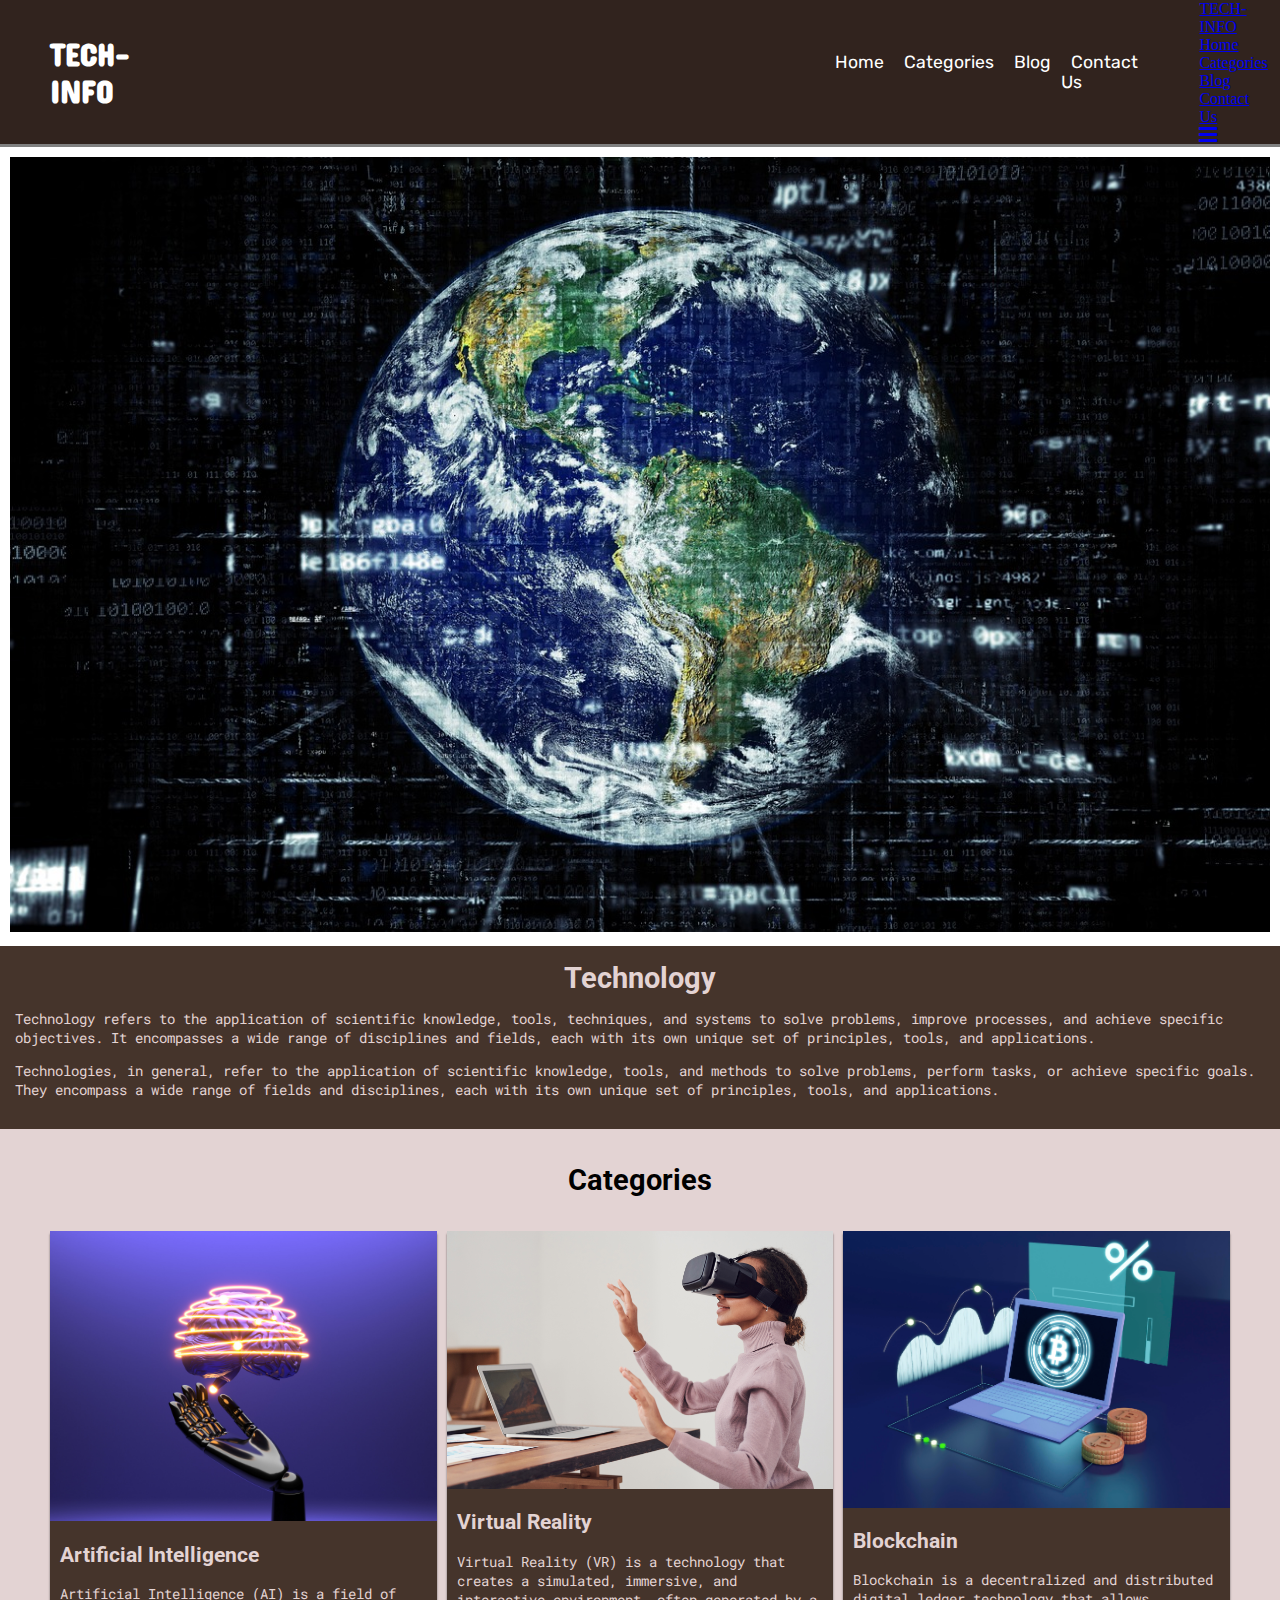
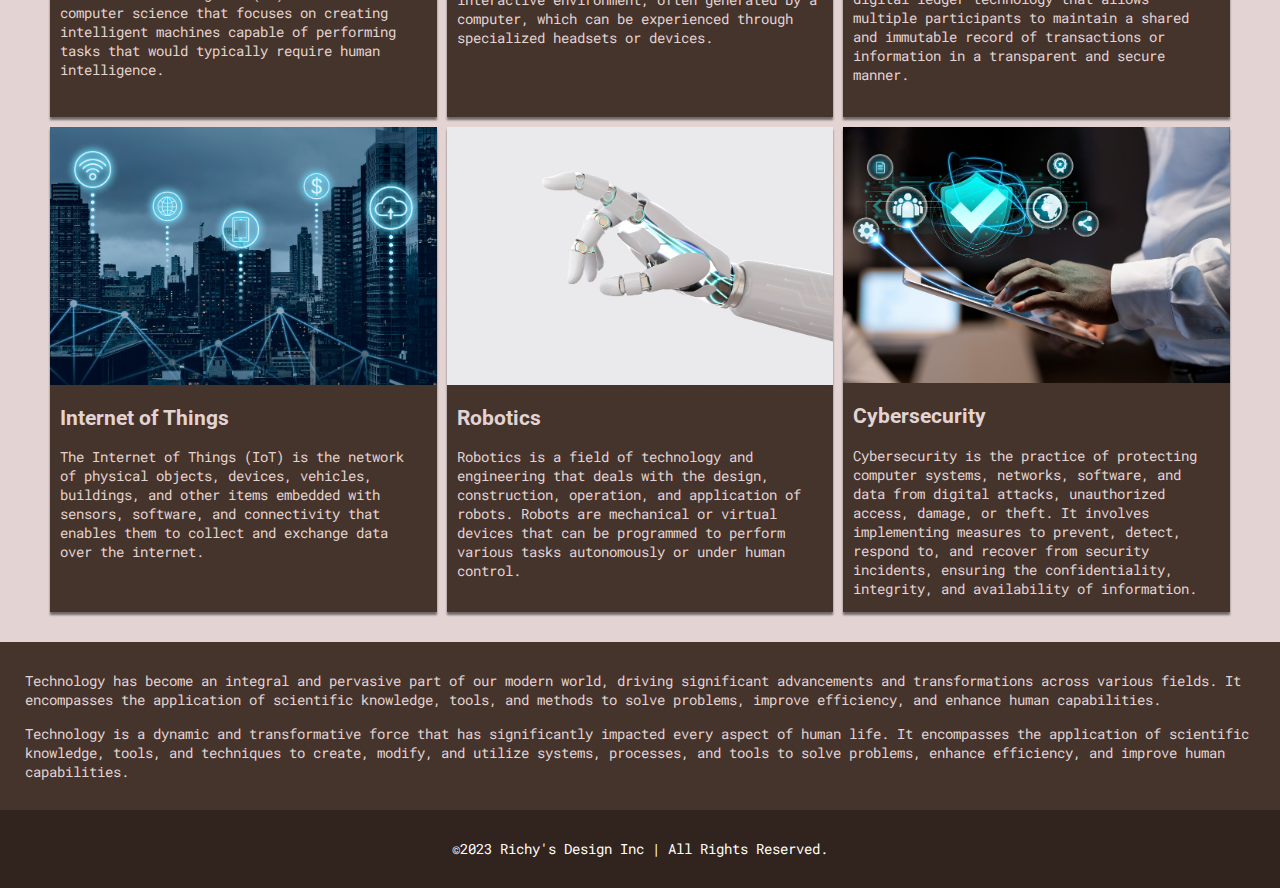
==== index.html @ 0dd136ac "first commit" ====
<!DOCTYPE html>
<html lang="en">
  <head>
    <meta charset="UTF-8" />
    <meta name="viewport" content="width=device-width, initial-scale=1.0" />
    <link rel="stylesheet" href="https://cdnjs.cloudflare.com/ajax/libs/font-awesome/4.7.0/css/font-awesome.min.css">
    <link
      href="https://fonts.googleapis.com/css2?family=Concert+One&family=Roboto+Mono:wght@300;400&family=Roboto:wght@400;500&family=Rubik:wght@400;500&display=swap"
      rel="stylesheet"
    />
    <link href="css/styles.css" rel="stylesheet" />
    <script type = "text/javascript" src="js/app.js"></script>  
    <title>Tech-info</title>
  </head>
  <body>
    <header>
      <div class="nav">
        <div class="logo">
          <h1>TECH-INFO</h1>
        </div>
        <div class="desktop">
          <ul>
            <li><a href="index.html">Home</a></li>
            <li><a href="categories.html">Categories</a></li>
            <li><a href="https://techcrunch.com/">Blog</a></li>
            <li><a href="contact.html">Contact Us</a></li>
          </ul>
        </div>
        <div class="mobile">
          <!-- Simulate a smartphone / tablet -->
          
            <!-- Top Navigation Menu -->
            <div class="topnav">
              <a href="index.html" class="active">TECH-INFO</a> 
              <div id="myLinks">
                <a href="index.html">Home</a>
                <a href="categories.html">Categories</a>
                <a href="https://techcrunch.com/">Blog</a>
                <a href="contact.html">Contact Us</a>
              </div>
              <a href="#" class="icon" onclick="myFunction()">
                <i class="fa fa-bars fa-lg"></i>
              </a>
              
            </div>

           
          </div>
        </div>
      </div>
    </header>
    <main>
      <div class="banner">
        <div class="image">
          <img src="images/earth-IT.jpeg" alt="eart technology" class="img" />
        </div>
        <div class="banner-content">
          <h1>Technology</h1>
          <div class="inner-content">
            <p>
              Technology refers to the application of scientific knowledge,
              tools, techniques, and systems to solve problems, improve
              processes, and achieve specific objectives. It encompasses a wide
              range of disciplines and fields, each with its own unique set of
              principles, tools, and applications.
            </p>
            <p>
              Technologies, in general, refer to the application of scientific
              knowledge, tools, and methods to solve problems, perform tasks, or
              achieve specific goals. They encompass a wide range of fields and
              disciplines, each with its own unique set of principles, tools,
              and applications.
            </p>
          </div>
        </div>
      </div>
      <div class="section">
        <h1>Categories</h1>
        <div class="grid-container">
          <div class="box">
            <img src="images/ai.jpg" alt="AI" />
            <h2>Artificial Intelligence</h2>
            <p>
              Artificial Intelligence (AI) is a field of computer science that
              focuses on creating intelligent machines capable of performing
              tasks that would typically require human intelligence.
            </p>
          </div>
          <div class="box">
            <img src="images/vr.jpg" alt="VR" />
            <h2>Virtual Reality</h2>
            <p>
              Virtual Reality (VR) is a technology that creates a simulated,
              immersive, and interactive environment, often generated by a
              computer, which can be experienced through specialized headsets or
              devices.
            </p>
          </div>
          <div class="box">
            <img src="images/blockchain_2.jpg" alt="Blockchain" />
            <h2>Blockchain</h2>
            <p>
              Blockchain is a decentralized and distributed digital ledger
              technology that allows multiple participants to maintain a shared
              and immutable record of transactions or information in a
              transparent and secure manner.
            </p>
          </div>
          <div class="box">
            <img src="images/iot.jpg" alt="IoT" />
            <h2>Internet of Things</h2>
            <p>
              The Internet of Things (IoT) is the network of physical objects,
              devices, vehicles, buildings, and other items embedded with
              sensors, software, and connectivity that enables them to collect
              and exchange data over the internet.
            </p>
          </div>
          <div class="box">
            <img src="images/robotics.jpg" alt="Robotics" />
            <h2>Robotics</h2>
            <p>
              Robotics is a field of technology and engineering that deals with
              the design, construction, operation, and application of robots.
              Robots are mechanical or virtual devices that can be programmed to
              perform various tasks autonomously or under human control.
            </p>
          </div>
          <div class="box">
            <img src="images/cybersecurity.jpg" alt="Cybersecurity" />
            <h2>Cybersecurity</h2>
            <p>
              Cybersecurity is the practice of protecting computer systems,
              networks, software, and data from digital attacks, unauthorized
              access, damage, or theft. It involves implementing measures to
              prevent, detect, respond to, and recover from security incidents,
              ensuring the confidentiality, integrity, and availability of
              information.
            </p>
          </div>
        </div>
      </div>
      <div class="details">
        <div class="details-content">
          <p>
            Technology has become an integral and pervasive part of our modern
            world, driving significant advancements and transformations across
            various fields. It encompasses the application of scientific
            knowledge, tools, and methods to solve problems, improve efficiency,
            and enhance human capabilities.
          </p>
          <p>
            Technology is a dynamic and transformative force that has
            significantly impacted every aspect of human life. It encompasses
            the application of scientific knowledge, tools, and techniques to
            create, modify, and utilize systems, processes, and tools to solve
            problems, enhance efficiency, and improve human capabilities.
          </p>
        </div>
      </div>
      <footer>
        <p>&copy;2023 Richy's Design Inc | All Rights Reserved.</p>
      </footer>
    </main>

    
      
   
  </body>
</html>
---- css/styles.css ----
* {
    box-sizing: border-box;
    font-size: 16px;
}

body {
    margin: 0 auto;
    width: 100%;
    overflow-x: hidden;
}

main {
    background-color: #e3d3d3;
}

h1,
h2 {
    font-family: 'Roboto', sans-serif;
}

p {
    font-family: 'Roboto Mono', monospace;
    font-size: 0.9rem;
}

header {
    width: 100%;
    padding: 0 30px;
    background-color: #31231e;
    border-bottom: 3px #808080 solid;
}

.nav {
    display: flex;
    justify-content: space-between;
    align-items: center;
    margin: 0 20px;
    width: 100%;
}

.logo h1 {
    color: #ffffff;
    font-family: 'Concert One', cursive;
    font-size: 2rem;
}

.desktop {
    border-radius: 30px;
    padding: 0 5%;
    margin-left: 52%;
}

.desktop ul {
    display: flex;
    padding: 0;
    list-style-type: none;
}

.desktop li a {
    text-decoration: none;
    padding: 10px;
    color: #ffffff;
    font-family: 'Rubik', sans-serif;
    font-size: 1.1rem;
}


img {
    width: 100%;
}

.banner {
    /* background-color: #a17666; */
    background-color: #45342b;
}

.banner-content {
    padding: 15px 0;
}

.image {
    background-color: #ffffff;
}

.img {
    padding: 10px;
}

.banner h1 {
    margin: 0;
    text-align: center;
    font-size: 1.8rem;
    color: #e3D3d3;
}

.inner-content {
    padding: 0 15px;
    color: #e3D3d3;
}

/* 
.inner-content p {
    
} */

.section {
    padding: 15px 0;
    background-color: #e3d3d3;
}

.section h1 {
    text-align: center;
    font-size: 1.8rem;
}

.grid-container {
    display: grid;
    grid-template-columns: 1fr 1fr 1fr;
    grid-template-rows: 1fr 1fr;
    gap: 10px 10px;
    padding: 15px 50px;

}

.box {
    box-shadow: 0px 3px 2px 0px rgba(0, 0, 0, 0.5);
    background-color: #45342b;
    color: #e3d3d3;
}

.box h2 {
    font-size: 1.3rem;
    padding: 0 10px;
}

.box p {
    padding: 0 10px;
}

.details {
    padding: 15px 10px;
    /* background-color: #a17666; */
    background-color: #45342b;
}

.details-content {
    padding: 0 15px;
    color: #e3D3d3;
}

footer {
    margin: 0;
    text-align: center;
    padding: 15px 0;
    background-color: #31231e;
    color: #ffffff;
}

/* Categories */
.info {
    padding: 15px 10px;
    background-color: #e3d3d3;
    color: #000000;
    display: flex;
}

.info-2 {
    padding: 15px 10px;
    background-color: #45342b;
    color: #e3D3d3;
    display: flex;
}

.content-1 {
    padding-left: 10px;
}

.content h2,
.content-1 h2 {
    font-size: 1.2rem;
}



/* Contact */

.contact {
    background-color: #e3d3d3;
}

.contact-header h1 {
    margin: 0;
    padding: 20px 0;
    text-align: center;
}

.inf {
    border: 2px solid;
    margin: auto;
    width: 30%;
    padding: 10px;
    margin-bottom: 25px;
    text-align: center;
}

#full_name {
    margin-left: 32px;
}

#message {
    margin-left: 43px;
}

#phone_number {
    margin-left: 3px;
}

.map {
    border: 2px solid;
    margin: auto;
    width: 42%;
    padding: 10px;
    margin-bottom: 25px;
}

iframe {
    width: 100%;
}

@media only screen and (max-width:480px) {

    p {
        font-size: 1rem;
    }

    header {
        width: 100%;
        padding: 0;
        background-color: #31231e;
        border-bottom: 3px #808080 solid;
    }

    .nav {
        display: flex;
        justify-content: space-between;
        align-items: center;
        width: 100%;
        margin: 0;
    }

    .desktop {
        display: none;
    }

    .mobile {
        width: 100%;
        margin: 0 15px;
    }


    .logo h1 {
        font-size: 1rem;
    }

    .banner h1 {
        font-size: 1.6rem;
    }

    .section {
        padding: 0;
    }

    .section h1 {
        font-size: 1.6rem;
    }

    .grid-container {
        display: block;
        padding: 0 15px;
        padding-bottom: 15px;
    }

    .box h2 {
        font-size: 1.4rem;
        padding: 0 10px;
    }

    .box p {
        padding: 0 10px;
        padding-bottom: 20px;
    }

    footer {
        padding: 10px 0;
    }

    footer p {
        font-size: 0.8rem;
    }

    /* Categories */
    .info {
        padding: 15px 10px;
        display: block;
    }

    .info-2 {
        padding: 15px 10px;
        display: block;
    }

    .content h2,
    .content-1 h2 {
        font-size: 1.4rem;
        text-align: center;
    }

    /* Contact */
    .inf {
        margin: 0 10px;
        margin-bottom: 20px;
        width: 93%;
    }

    .map {
        width: 93%;
        margin: 0 10px;
        margin-bottom: 20px;
    }


    /* Mobile Nav */

    .topnav {
        overflow: hidden;
        position: relative;
    }

    #myLinks {
        display: none;
        width: 100%;
    }


    .topnav a {
        color: white;
        padding: 15px 20px;
        text-decoration: none;
        font-size: 1rem;
        display: block;
    }

    .topnav a.icon {
        display: block;
        position: absolute;
        right: 0;
        top: 0;
    }

    #myLinks a:hover {
        background-color: #ddd;
        color: black;
    }

    .logo {
        display: none;
    }


    a.active {
        color: #ffffff;
        font-family: 'Concert One', cursive;
        font-size: 1.5rem;
    }

    #myLinks a {
        color: #ffffff;
        font-family: 'Rubik', sans-serif;
        font-size: 1rem;
    }

    /*
    .nav {
        display: block;
    } */




}
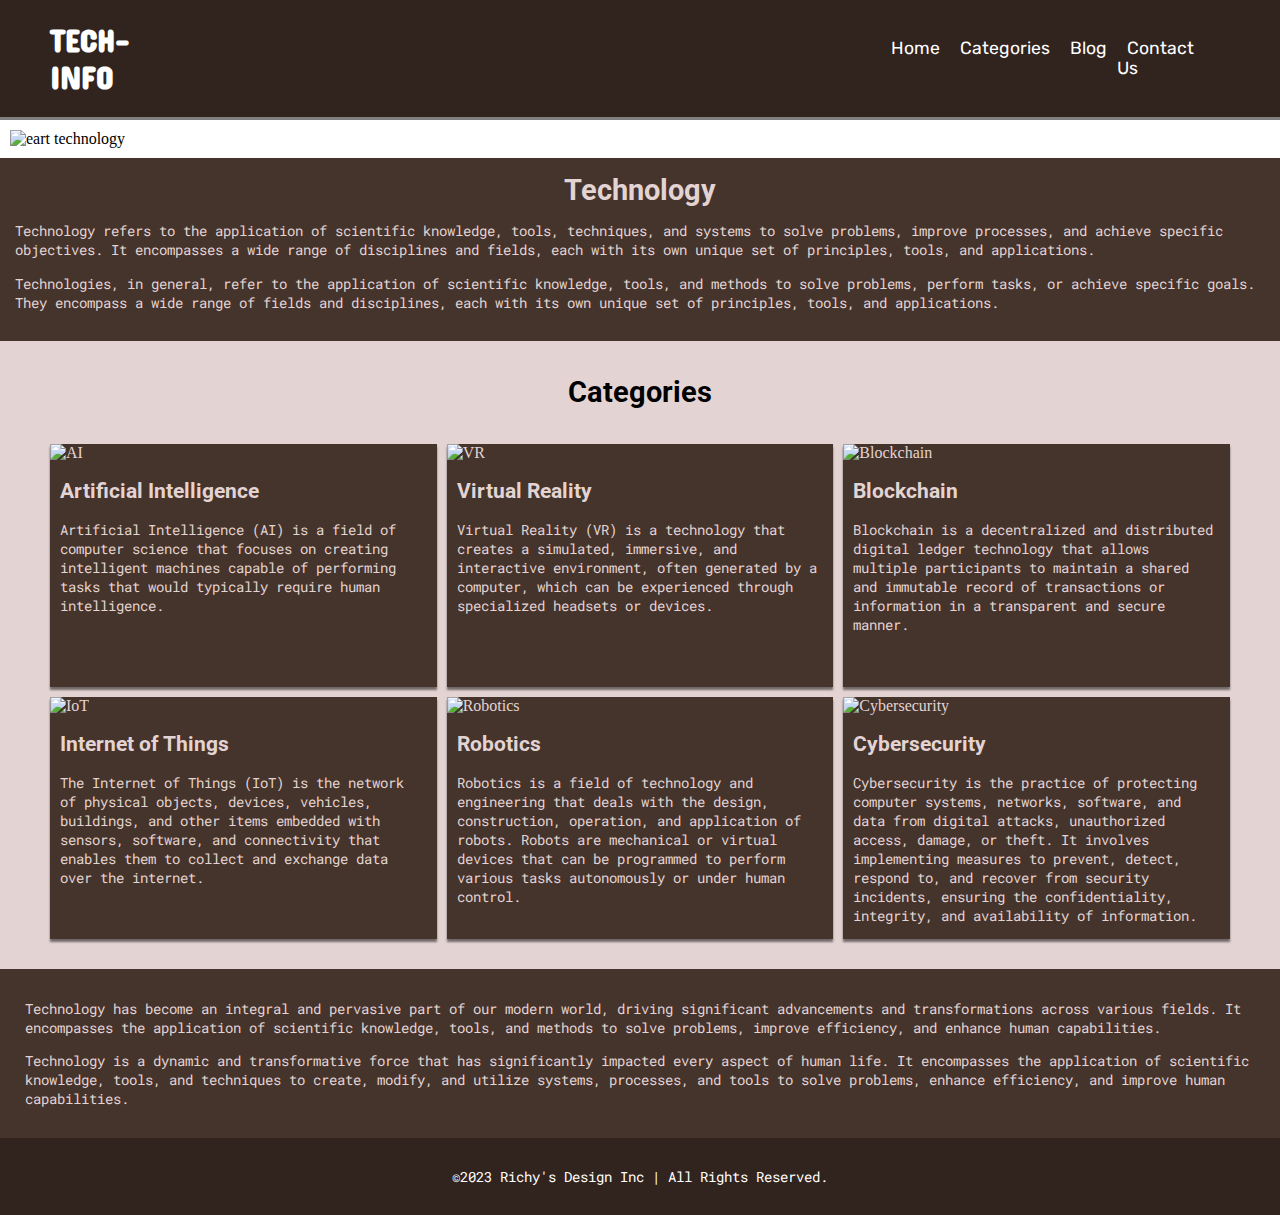
==== commit 3316f72c: "html mod" ====
--- a/index.html
+++ b/index.html
@@ -3,13 +3,18 @@
   <head>
     <meta charset="UTF-8" />
     <meta name="viewport" content="width=device-width, initial-scale=1.0" />
-    <link rel="stylesheet" href="https://cdnjs.cloudflare.com/ajax/libs/font-awesome/4.7.0/css/font-awesome.min.css">
+    <link
+      rel="stylesheet"
+      href="https://cdnjs.cloudflare.com/ajax/libs/font-awesome/4.7.0/css/font-awesome.min.css"
+    />
+    <link rel="preconnect" href="https://fonts.googleapis.com" />
+    <link rel="preconnect" href="https://fonts.gstatic.com" crossorigin />
     <link
       href="https://fonts.googleapis.com/css2?family=Concert+One&family=Roboto+Mono:wght@300;400&family=Roboto:wght@400;500&family=Rubik:wght@400;500&display=swap"
       rel="stylesheet"
     />
     <link href="css/styles.css" rel="stylesheet" />
-    <script type = "text/javascript" src="js/app.js"></script>  
+
     <title>Tech-info</title>
   </head>
   <body>
@@ -28,23 +33,19 @@
         </div>
         <div class="mobile">
           <!-- Simulate a smartphone / tablet -->
-          
-            <!-- Top Navigation Menu -->
-            <div class="topnav">
-              <a href="index.html" class="active">TECH-INFO</a> 
-              <div id="myLinks">
-                <a href="index.html">Home</a>
-                <a href="categories.html">Categories</a>
-                <a href="https://techcrunch.com/">Blog</a>
-                <a href="contact.html">Contact Us</a>
-              </div>
-              <a href="#" class="icon" onclick="myFunction()">
-                <i class="fa fa-bars fa-lg"></i>
-              </a>
-              
+
+          <!-- Top Navigation Menu -->
+          <div class="topnav">
+            <a href="index.html" class="active">TECH-INFO</a>
+            <div id="myLinks">
+              <a href="index.html">Home</a>
+              <a href="categories.html">Categories</a>
+              <a href="https://techcrunch.com/">Blog</a>
+              <a href="contact.html">Contact Us</a>
             </div>
-
-           
+            <a href="#" class="icon" onclick="myFunction()">
+              <i class="fa fa-bars fa-lg"></i>
+            </a>
           </div>
         </div>
       </div>
@@ -52,7 +53,7 @@
     <main>
       <div class="banner">
         <div class="image">
-          <img src="images/earth-IT.jpeg" alt="eart technology" class="img" />
+          <img src="images/earth-IT.webp" alt="eart technology" class="img" />
         </div>
         <div class="banner-content">
           <h1>Technology</h1>
@@ -78,7 +79,7 @@
         <h1>Categories</h1>
         <div class="grid-container">
           <div class="box">
-            <img src="images/ai.jpg" alt="AI" />
+            <img src="images/ai.webp" alt="AI" />
             <h2>Artificial Intelligence</h2>
             <p>
               Artificial Intelligence (AI) is a field of computer science that
@@ -87,7 +88,7 @@
             </p>
           </div>
           <div class="box">
-            <img src="images/vr.jpg" alt="VR" />
+            <img src="images/vr.webp" alt="VR" />
             <h2>Virtual Reality</h2>
             <p>
               Virtual Reality (VR) is a technology that creates a simulated,
@@ -97,7 +98,7 @@
             </p>
           </div>
           <div class="box">
-            <img src="images/blockchain_2.jpg" alt="Blockchain" />
+            <img src="images/blockchain_2.webp" alt="Blockchain" />
             <h2>Blockchain</h2>
             <p>
               Blockchain is a decentralized and distributed digital ledger
@@ -107,7 +108,7 @@
             </p>
           </div>
           <div class="box">
-            <img src="images/iot.jpg" alt="IoT" />
+            <img src="images/iot.webp" alt="IoT" />
             <h2>Internet of Things</h2>
             <p>
               The Internet of Things (IoT) is the network of physical objects,
@@ -117,7 +118,7 @@
             </p>
           </div>
           <div class="box">
-            <img src="images/robotics.jpg" alt="Robotics" />
+            <img src="images/robotics.webp" alt="Robotics" />
             <h2>Robotics</h2>
             <p>
               Robotics is a field of technology and engineering that deals with
@@ -127,7 +128,7 @@
             </p>
           </div>
           <div class="box">
-            <img src="images/cybersecurity.jpg" alt="Cybersecurity" />
+            <img src="images/cybersecurity.webp" alt="Cybersecurity" />
             <h2>Cybersecurity</h2>
             <p>
               Cybersecurity is the practice of protecting computer systems,
@@ -163,8 +164,6 @@
       </footer>
     </main>
 
-    
-      
-   
+    <script src="js/app.js"></script>
   </body>
 </html>
--- a/css/styles.css
+++ b/css/styles.css
@@ -64,6 +64,10 @@
     font-size: 1.1rem;
 }
 
+.mobile {
+    display: none;
+}
+
 
 img {
     width: 100%;
@@ -253,6 +257,7 @@
     }
 
     .mobile {
+        display: block;
         width: 100%;
         margin: 0 15px;
     }
